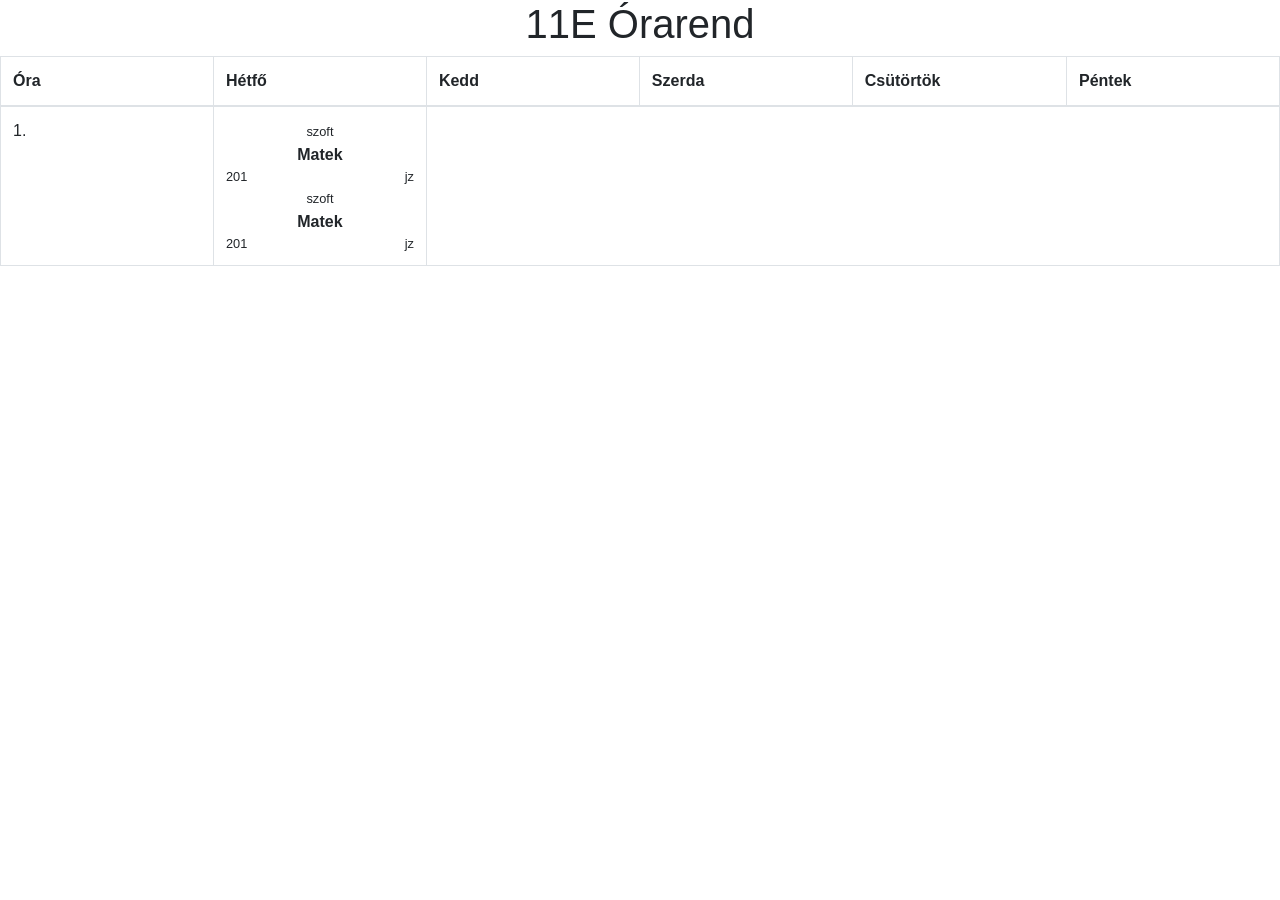
==== index.html @ acb8f106 "deleted:    README.md 	new file:   index.css 	new file:   index.html 	deleted:    main.css 	deleted:" ====
<!DOCTYPE html>
<html lang="en">
<head>
    <meta charset="UTF-8">
    <meta name="viewport" content="width=device-width, initial-scale=1.0">
    <link rel="stylesheet" href="https://cdn.jsdelivr.net/npm/bootstrap@4.4.1/dist/css/bootstrap.min.css" integrity="sha384-Vkoo8x4CGsO3+Hhxv8T/Q5PaXtkKtu6ug5TOeNV6gBiFeWPGFN9MuhOf23Q9Ifjh" crossorigin="anonymous">
    <link rel="stylesheet" href="index.css">
    <title>Document</title>
</head>
<body>
    
    <h1 class="text-center">11E Órarend</h1>
    <table class="table table-bordered">
        <thead>
            <tr>
                <th>Óra</th>
                <th>Hétfő</th>
                <th>Kedd</th>
                <th>Szerda</th>
                <th>Csütörtök</th>
                <th>Péntek</th>
            </tr>
        </thead>


        <tbody>
            <tr>
                <td>1.</td>
                
                <div class="tobbora">
                    <td>
                        <div class="ora">
                            <div class="csop">
                                <small>szoft</small>
                            </div>
                            <strong>Matek</strong>
                            <div class="orainfo">
                                <small>201</small>
                                <small>jz</small>
                            </div>
                            <div class="ora">
                                <div class="csop">
                                    <small>szoft</small>
                                </div>
                                <strong>Matek</strong>
                                <div class="orainfo">
                                    <small>201</small>
                                    <small>jz</small>
                                </div>
                            </div>
                        </div>
                    </td>

                    
                </div>
                
            </tr>
        </tbody>



    </table>


    <p>
        
    </p>

</body>
</html>
---- index.css ----
td, th{
    width: 100px;
}
.tobbora{
    display: flex;
    align-items: center;
    gap: 10px;
}


.ora {
    text-align: center;
}

.orainfo{
    display: flex;
    text-align: left;
    justify-content: space-between;
}
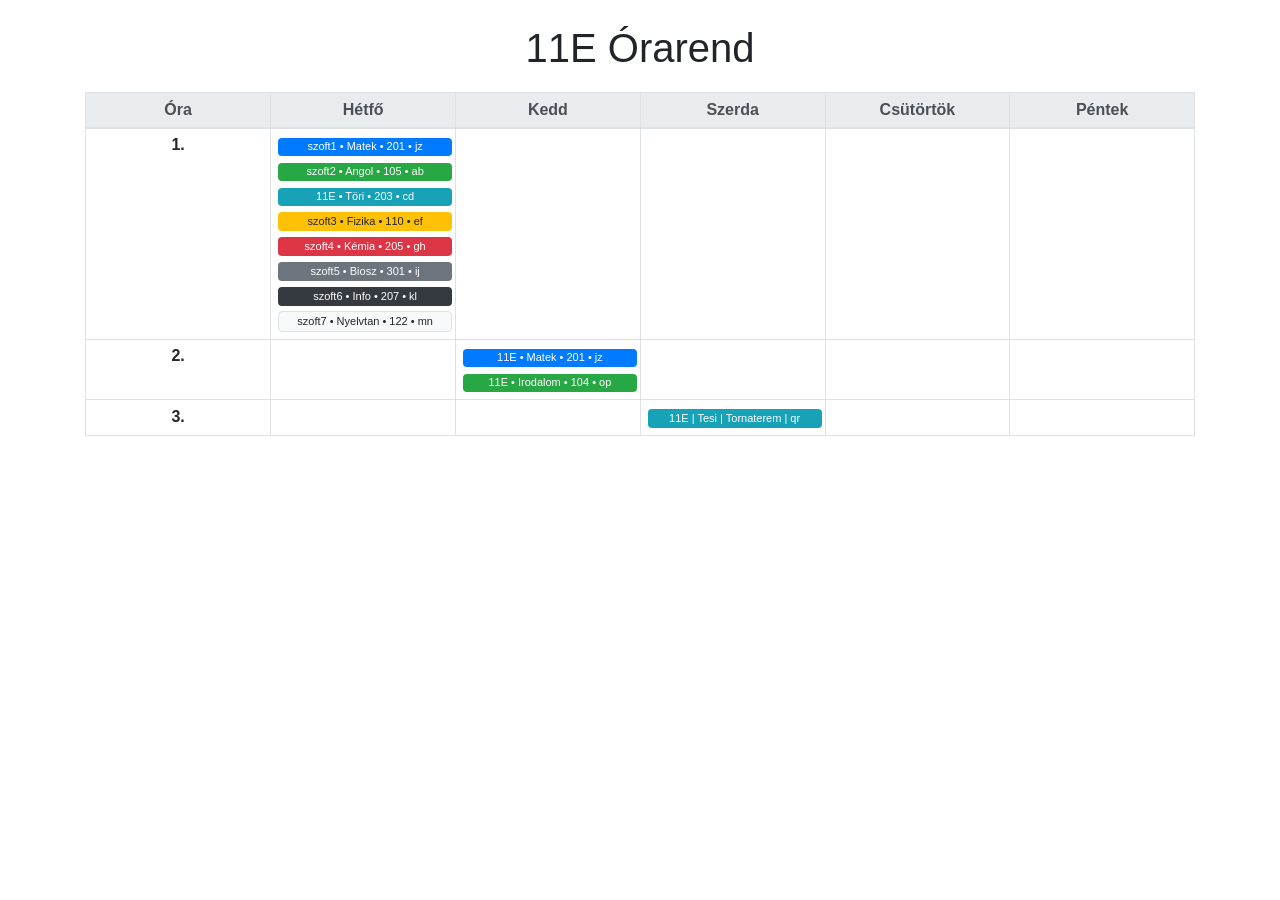
==== commit a6b5ab84: "modified:   index.css 	modified:   index.html" ====
--- a/index.html
+++ b/index.html
@@ -1,70 +1,75 @@
 <!DOCTYPE html>
-<html lang="en">
+<html lang="hu">
 <head>
-    <meta charset="UTF-8">
-    <meta name="viewport" content="width=device-width, initial-scale=1.0">
-    <link rel="stylesheet" href="https://cdn.jsdelivr.net/npm/bootstrap@4.4.1/dist/css/bootstrap.min.css" integrity="sha384-Vkoo8x4CGsO3+Hhxv8T/Q5PaXtkKtu6ug5TOeNV6gBiFeWPGFN9MuhOf23Q9Ifjh" crossorigin="anonymous">
-    <link rel="stylesheet" href="index.css">
-    <title>Document</title>
+  <meta charset="UTF-8" />
+  <meta name="viewport" content="width=device-width, initial-scale=1.0" />
+  <link
+    rel="stylesheet"
+    href="https://cdn.jsdelivr.net/npm/bootstrap@4.4.1/dist/css/bootstrap.min.css"
+    integrity="sha384-Vkoo8x4CGsO3+Hhxv8T/Q5PaXtkKtu6ug5TOeNV6gBiFeWPGFN9MuhOf23Q9Ifjh"
+    crossorigin="anonymous"
+  />
+  <title>11E Órarend</title>
+  <link rel="stylesheet" href="index.css">
+
 </head>
-<body>
-    
-    <h1 class="text-center">11E Órarend</h1>
-    <table class="table table-bordered">
-        <thead>
-            <tr>
-                <th>Óra</th>
-                <th>Hétfő</th>
-                <th>Kedd</th>
-                <th>Szerda</th>
-                <th>Csütörtök</th>
-                <th>Péntek</th>
-            </tr>
-        </thead>
+<body class="container my-4">
+  <h1 class="text-center">11E Órarend</h1>
 
+  <table class="table table-bordered table-sm text-center align-middle">
+    <thead class="thead-light">
+      <tr>
+        <th class="szam-cell">Óra</th>
+        <th>Hétfő</th>
+        <th>Kedd</th>
+        <th>Szerda</th>
+        <th>Csütörtök</th>
+        <th>Péntek</th>
+      </tr>
+    </thead>
 
-        <tbody>
-            <tr>
-                <td>1.</td>
-                
-                <div class="tobbora">
-                    <td>
-                        <div class="ora">
-                            <div class="csop">
-                                <small>szoft</small>
-                            </div>
-                            <strong>Matek</strong>
-                            <div class="orainfo">
-                                <small>201</small>
-                                <small>jz</small>
-                            </div>
-                            <div class="ora">
-                                <div class="csop">
-                                    <small>szoft</small>
-                                </div>
-                                <strong>Matek</strong>
-                                <div class="orainfo">
-                                    <small>201</small>
-                                    <small>jz</small>
-                                </div>
-                            </div>
-                        </div>
-                    </td>
+    <tbody>
+      <tr>
+        <td class="szam-cell">1.</td>
+        <td class="oras-cell">
+          <span class="badge badge-primary">szoft1 • Matek • 201 • jz</span>
+          <span class="badge badge-success">szoft2 • Angol • 105 • ab</span>
+          <span class="badge badge-info">11E • Töri • 203 • cd</span>
+          <span class="badge badge-warning">szoft3 • Fizika • 110 • ef</span>
+          <span class="badge badge-danger">szoft4 • Kémia • 205 • gh</span>
+          <span class="badge badge-secondary">szoft5 • Biosz • 301 • ij</span>
+          <span class="badge badge-dark">szoft6 • Info • 207 • kl</span>
+          <span class="badge badge-light border">szoft7 • Nyelvtan • 122 • mn</span>
+        </td>
+        <td></td>
+        <td></td>
+        <td></td>
+        <td></td>
+      </tr>
 
-                    
-                </div>
-                
-            </tr>
-        </tbody>
+      <tr>
+        <td class="szam-cell">2.</td>
+        <td></td>
+        <td class="oras-cell">
+          <span class="badge badge-primary">11E • Matek • 201 • jz</span>
+          <span class="badge badge-success">11E • Irodalom • 104 • op</span>
+        </td>
+        <td></td>
+        <td></td>
+        <td></td>
+      </tr>
 
-
-
-    </table>
-
-
-    <p>
-        
-    </p>
-
+      <tr>
+        <td class="szam-cell">3.</td>
+        <td></td>
+        <td></td>
+        <td class="oras-cell">
+          <span class="badge badge-info">11E | Tesi | Tornaterem | qr</span>
+        </td>
+        <td></td>
+        <td></td>
+      </tr>
+    </tbody>
+  </table>
 </body>
 </html>
--- a/index.css
+++ b/index.css
@@ -1,19 +1,44 @@
-td, th{
-    width: 100px;
+.badge {
+  width: 100%;
 }
-.tobbora{
-    display: flex;
-    align-items: center;
-    gap: 10px;
+
+.table {
+  table-layout: fixed;
+}
+
+.szam-cell {
+  text-align: center;
+  font-weight: bold;
+  width: 40px !important;
 }
 
 
-.ora {
-    text-align: center;
+.table th,
+.table td {
+  width: 16.66%;
+  vertical-align: top;
 }
 
-.orainfo{
-    display: flex;
-    text-align: left;
-    justify-content: space-between;
-}+.table th:first-child,
+.table td:first-child {
+  width: 70px;
+  text-align: center;
+  font-weight: bold;
+}
+
+.oras-cell {
+  text-align: left;
+}
+
+.oras-cell .badge {
+  margin: 2px;
+  font-size: 11px;
+  font-weight: 500;
+  white-space: normal;
+  line-height: 1.2;
+}
+
+h1 {
+  margin: 20px 0;
+}
+
